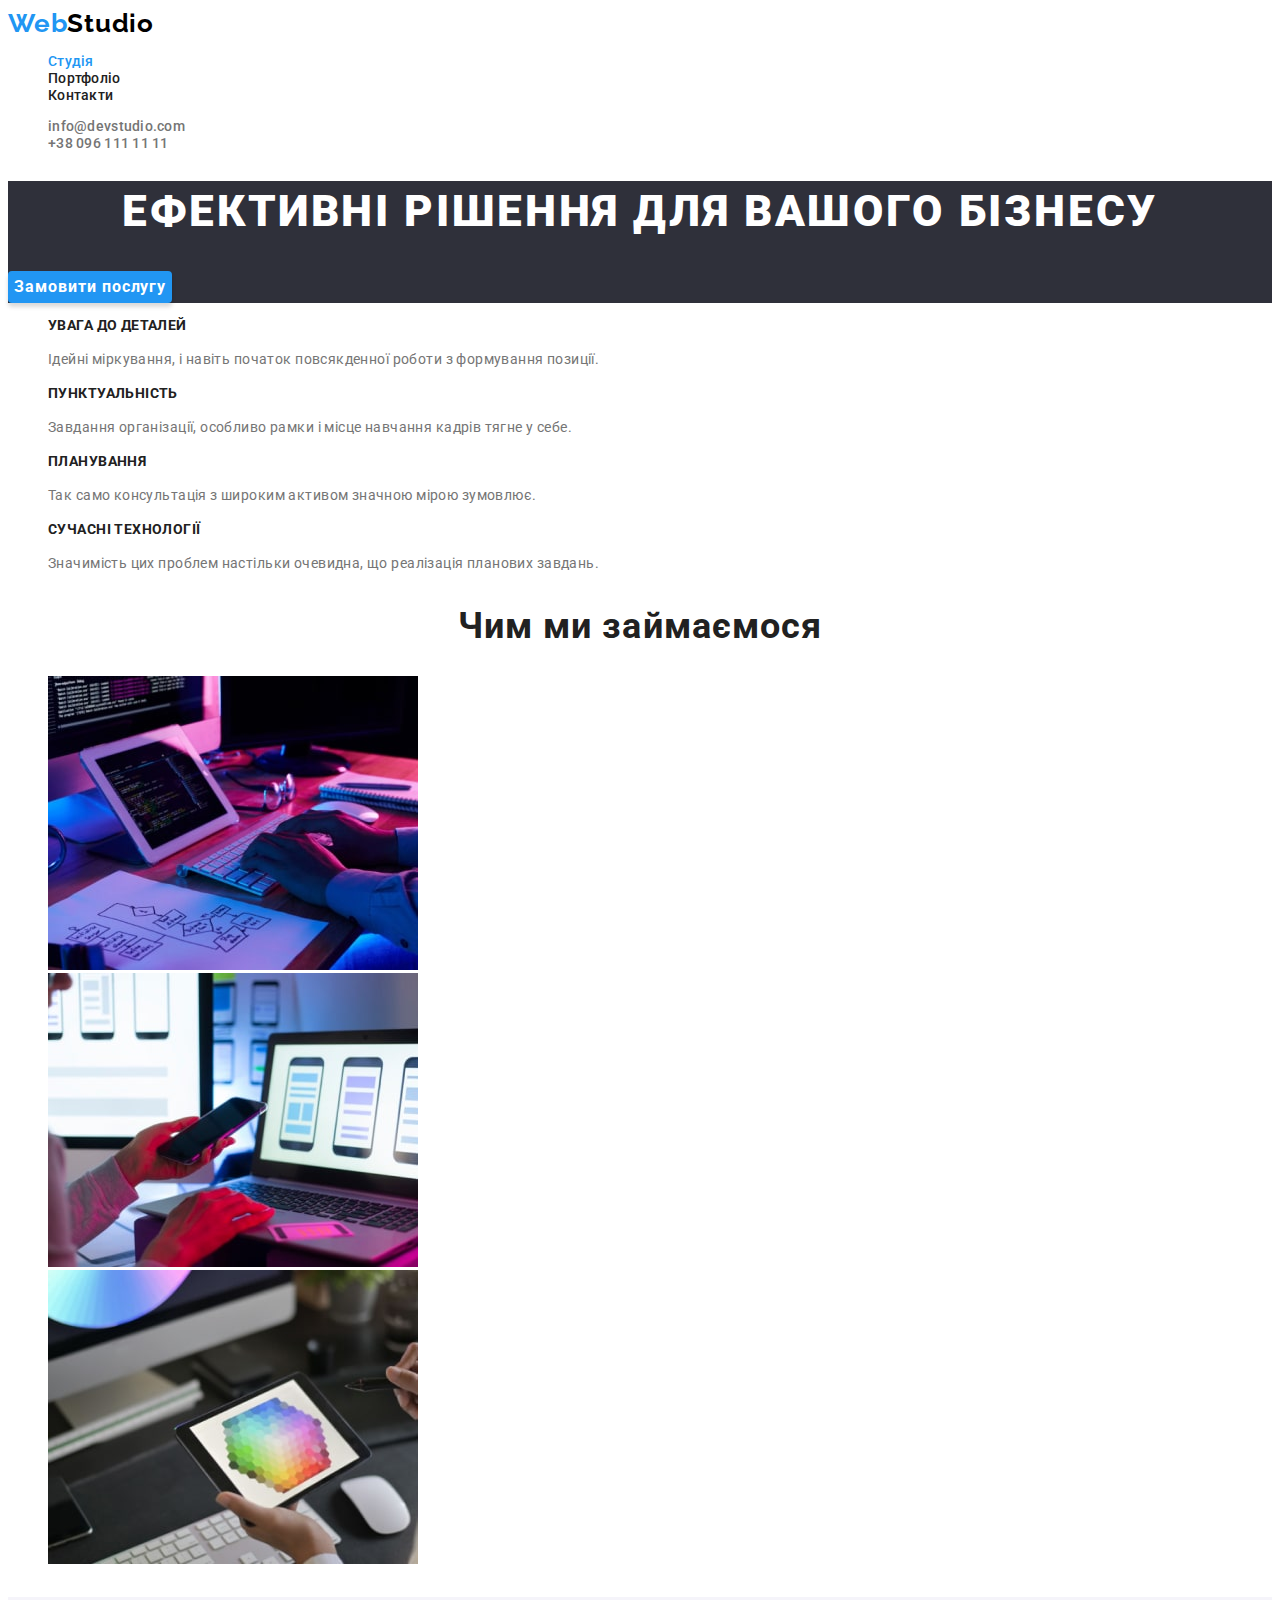
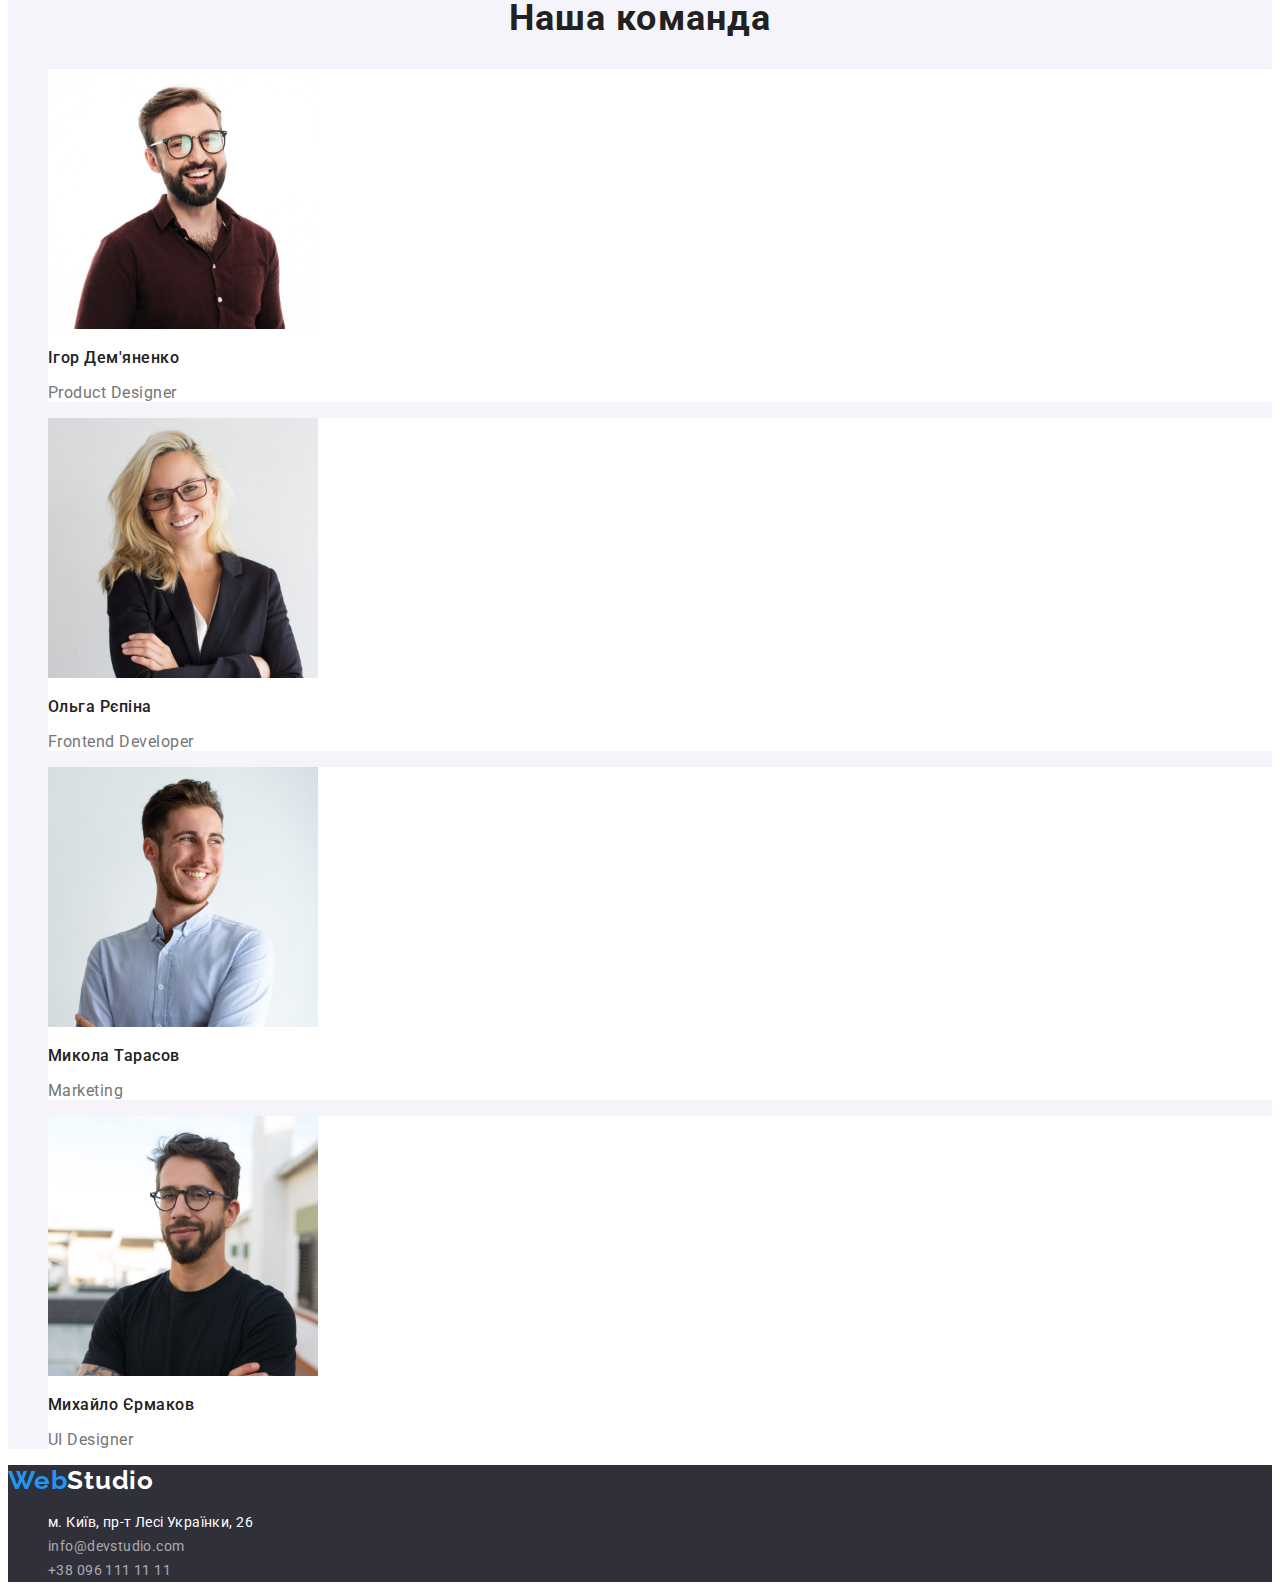
==== index.html @ 9d87f9bf "Initial commit" ====
<!DOCTYPE html>
<html lang="uk">
  <head>
    <meta charset="UTF-8" />
    <meta http-equiv="X-UA-Compatible" content="IE=edge" />
    <meta name="viewport" content="width=device-width, initial-scale=1.0" />
    <title>WebStudio2</title>

    <link
      href="https://fonts.googleapis.com/css2?family=Raleway:wght@700&family=Roboto:wght@400;500;700;900&display=swap"
      rel="stylesheet"
    />
    <link rel="stylesheet" href="./css/styles.css" />
  </head>
  <body>
    <!-- Верхня лінія -->
    <header class="page-header">
      <nav>
        <a class="logo link" href="./index.html">Web<span class="logo-header">Studio</span></a>
        <ul class="nav-list list site-nav">
          <li class="nav-item"><a class="nav-link link current" href="./index.html">Студія</a></li>
          <li class="nav-item"><a class="nav-link link" href="./portfolio.html">Портфоліо</a></li>
          <li class="nav-item"><a class="nav-link link" href="./index.html">Контакти</a></li>
        </ul>
      </nav>
      <ul class="list">
        <li><a class="link header-mail" href="mailto:info@devstudio.com">info@devstudio.com</a></li>
        <li><a class="link header-tel" href="tel:+380961111111">+38 096 111 11 11</a></li>
      </ul>
    </header>
    <!-- Шапка -->
    <main>
      <section class="main-bg">
        <h1 class="main-title">Ефективні рішення для вашого бізнесу</h1>
        <button type="button" class="main-btn">Замовити послугу</button>
      </section>
      <!-- Особливості -->
      <section class="features section-bgr">
        <h2 hidden>Особливості</h2>
        <ul class="features-list list">
          <li class="features-item">
            <h3 class="fetures-title">УВАГА ДО ДЕТАЛЕЙ</h3>
            <p class="features-text">
              Ідейні міркування, і навіть початок повсякденної роботи з формування позиції.
            </p>
          </li>
          <li class="features-item">
            <h3 class="fetures-title">ПУНКТУАЛЬНІСТЬ</h3>
            <p class="features-text">
              Завдання організації, особливо рамки і місце навчання кадрів тягне у себе.
            </p>
          </li>
          <li class="features-item">
            <h3 class="fetures-title">ПЛАНУВАННЯ</h3>
            <p class="features-text">
              Так само консультація з широким активом значною мірою зумовлює.
            </p>
          </li>
          <li class="features-item">
            <h3 class="fetures-title">СУЧАСНІ ТЕХНОЛОГІЇ</h3>
            <p class="features-text">
              Значимість цих проблем настільки очевидна, що реалізація планових завдань.
            </p>
          </li>
        </ul>
      </section>
      <!-- секція 3 картинки -->
      <section class="section-bgr">
        <h2 class="section-title">Чим ми займаємося</h2>
        <ul class="list">
          <li>
            <img
              src="./images/what-we-do/img-0-min.jpg"
              alt="планшет з клавіатурою"
              width="370"
              height="294"
            />
          </li>
          <li>
            <img src="./images/what-we-do/img-1-min.jpg" alt="ноутбук" width="370" height="294" />
          </li>
          <li>
            <img src="./images/what-we-do/img-2-min.jpg" alt="планшет" width="370" height="294" />
          </li>
        </ul>
      </section>
      <!-- Команда -->
      <section class="team-bgr">
        <h2 class="section-title">Наша команда</h2>
        <ul class="list">
          <li class="card">
            <img src="./images/team/igor.jpg" alt="Ігор Дем'яненко" width="270" height="260" />
            <h3 class="team-title">Ігор Дем'яненко</h3>
            <p class="team-text" lang="en">Product Designer</p>
          </li>
          <li class="card">
            <img src="./images/team/olga.jpg" alt="Ольга Рєпіна" width="270" height="260" />
            <h3 class="team-title">Ольга Рєпіна</h3>
            <p class="team-text" lang="en">Frontend Developer</p>
          </li>
          <li class="card">
            <img src="./images/team/mykola.jpg" alt="Микола Тарасов" width="270" height="260" />
            <h3 class="team-title">Микола Тарасов</h3>
            <p class="team-text" lang="en">Marketing</p>
          </li>
          <li class="card">
            <img src="./images/team/myhaylo.jpg" alt="Михайло Єрмаков" width="270" height="260" />
            <h3 class="team-title">Михайло Єрмаков</h3>
            <p class="team-text" lang="en">UI Designer</p>
          </li>
        </ul>
      </section>
    </main>
    <!-- Підвал -->
    <footer class="footer-bgr">
      <a class="logo link" href="./index.html">Web<span class="logo-footer">Studio</span></a>
      <address>
        <ul class="list">
          <li>
            <a
              class="link footer-ad"
              href="https://goo.gl/maps/rZQNsx2Azzac7aHD6"
              rel="noopener noreferrer nofollow"
              target="_blank"
              >м. Київ, пр-т Лесі Українки, 26</a
            >
          </li>
          <li>
            <a class="link footer-contact" href="mailto:info@devstudio.com">info@devstudio.com</a>
          </li>
          <li>
            <a class="link footer-contact" href="tel:+380961111111">+38 096 111 11 11</a>
          </li>
        </ul>
      </address>
    </footer>
  </body>
</html>
---- css/styles.css ----
.list {
  list-style: none;
}
.link {
  text-decoration: none;
}
:root {
  --main-title-color: #ffffff;
  --acsent-colour: #2196f3;
  --text-color: #212121;
  --description-text-color: #757575;
}
body {
  font-family: 'Roboto', sans-serif;
  background-color: var(--main-title-color);
  color: var(--text-color);
  font-size: 14px;
}
/*-------------------------------------------------------Header----------*/
.visually-hidden {
  position: absolute;
  white-space: nowrap;
  width: 1px;
  height: 1px;
  overflow: hidden;
  border: 0;
  padding: 0;
  clip: rect(0 0 0 0);
  clip-path: inset(50%);
  margin: -1px;
}
.logo {
  font-family: 'Raleway', sans-serif;
  font-style: normal;
  font-weight: 700;
  font-size: 26px;
  line-height: 31px;
  letter-spacing: 0.03em;
  color: var(--acsent-colour);
}
.logo-header {
  color: #000000;
}

.site-nav .link.current {
  color: var(--acsent-colour);
}
.nav-link {
  font-weight: 500;
  line-height: 1.14;
  letter-spacing: 0.02em;
  color: var(--text-color);
}
.nav-link:hover,
.nav-link:focus {
  color: var(--acsent-colour);
}
.header-tel {
  font-weight: 500;
  line-height: 1.14;
  letter-spacing: 0.02em;
  color: var(--description-text-color);
}
.header-mail {
  font-weight: 500;
  line-height: 1.14;
  letter-spacing: 0.02em;
  color: var(--description-text-color);
}
.header-tel:hover,
.header-tel:focus {
  color: var(--acsent-colour);
}
.header-mail:hover,
.header-mail:focus {
  color: var(--acsent-colour);
}
/*-----------------------------------------------------Шапка--------------*/
.main-bg {
  background: #2f303a;
}
.main-title {
  font-weight: 900;
  font-size: 44px;
  line-height: calc(60 / 44);
  text-align: center;
  letter-spacing: 0.06em;
  text-transform: uppercase;
  color: var(--main-title-color);
}

.main-btn {
  font-family: inherit;
  font-weight: 700;
  font-size: 16px;
  line-height: calc(30 / 16);
  display: flex;
  align-items: center;
  text-align: center;
  letter-spacing: 0.06em;
  color: var(--main-title-color);
  cursor: pointer;
  background-color: var(--acsent-colour);
  box-shadow: 0px 4px 4px rgba(0, 0, 0, 0.15);
  border-radius: 4px;
  border: var(--acsent-colour);
}
.main-btn:hover,
.main-btn:focus {
  color: #188ce8;
}
/*-------------------------------------------Особливості-----------------*/

/*.features{
            position: absolute;
                width: 1170px;
                height: 98px;
                left: 215px;
                top: 774px;
        }
        .features-list{

        }
        .features-item{

        }*/
.fetures-title {
  font-size: 14px;
  line-height: calc(16 / 14);
  letter-spacing: 0.03em;
  text-transform: uppercase;
}
.features-text {
  line-height: calc(24 / 14);
  letter-spacing: 0.03em;
  color: var(--description-text-color);
}
/* .section-bgr{
            background-color: #F5F5F5;
        }*/
/*-------------------------------------------Чим ми займаємось-----------------*/
.section-title {
  font-size: 36px;
  line-height: calc(42 / 36);
  text-align: center;
  letter-spacing: 0.03em;
}
/*-------------------------------Team-----------------------------*/
.team-bgr {
  /* position: absolute;
width: 1600px;
height: 648px;
left: 0px;
top: 1446px;*/

  background-color: #f5f4fa;
}
.team-title {
  font-style: normal;
  font-weight: 500;
  font-size: 16px;
  line-height: calc(19 / 16);
  letter-spacing: 0.03em;
  color: var(--text-color);
}
.team-text {
  font-weight: 400;
  font-style: normal;
  font-size: 16px;
  line-height: calc(19 / 16);
  letter-spacing: 0.03em;
  color: var(--description-text-color);
}
.card {
  background: var(--main-title-color);
}
/*-------------------------------Footer-----------------------------*/
.footer-bgr {
  background-color: #2f303a;
}

.logo-footer {
  color: var(--main-title-color);
}
.footer-ad {
  font-style: normal;
  line-height: calc(24 / 14);
  letter-spacing: 0.03em;
  color: var(--main-title-color);
}
.footer-contact {
  font-style: normal;
  line-height: calc(24 / 14);
  letter-spacing: 0.03em;
  color: rgba(255, 255, 255, 0.6);
}
/*.footer-ad:hover,
.footer-ad:active {
  color: var(--acsent-colour);
}*/
.footer-contact:hover,
.footer-contact:focus {
  color: var(--acsent-colour);
}
/*-----------------------------------Portfolio-----------------------*/
/*Button-list*/

.btn-text {
  font-family: inherit;
  font-style: normal;
  font-weight: 500;
  font-size: 16px;
  line-height: calc(26 / 16);
  text-align: center;
  letter-spacing: 0.03em;
  color: var(--text-color);
  cursor: pointer;
  background-color: #f5f4fa;
  border-radius: 4px;
  border-style: none;
}

.btn-text:hover,
.btn-text:focus {
  background-color: var(--acsent-colour);
  color: var(--main-title-color);
}

/*--------Images---------------------*/
.box {
  box-sizing: border-box;

  width: 370px;
  height: 404px;
  left: 615px;
  top: 696px;

  background: var(--main-title-color);
  border: 1px solid #eeeeee;
}
.portfolio-title {
  font-size: 18px;
  line-height: calc(36 / 18);
  letter-spacing: 0.06em;
}
.portfolio-descr {
  font-size: 16px;
  line-height: calc(30 / 16);
  letter-spacing: 0.03em;
  color: var(--description-text-color);
}
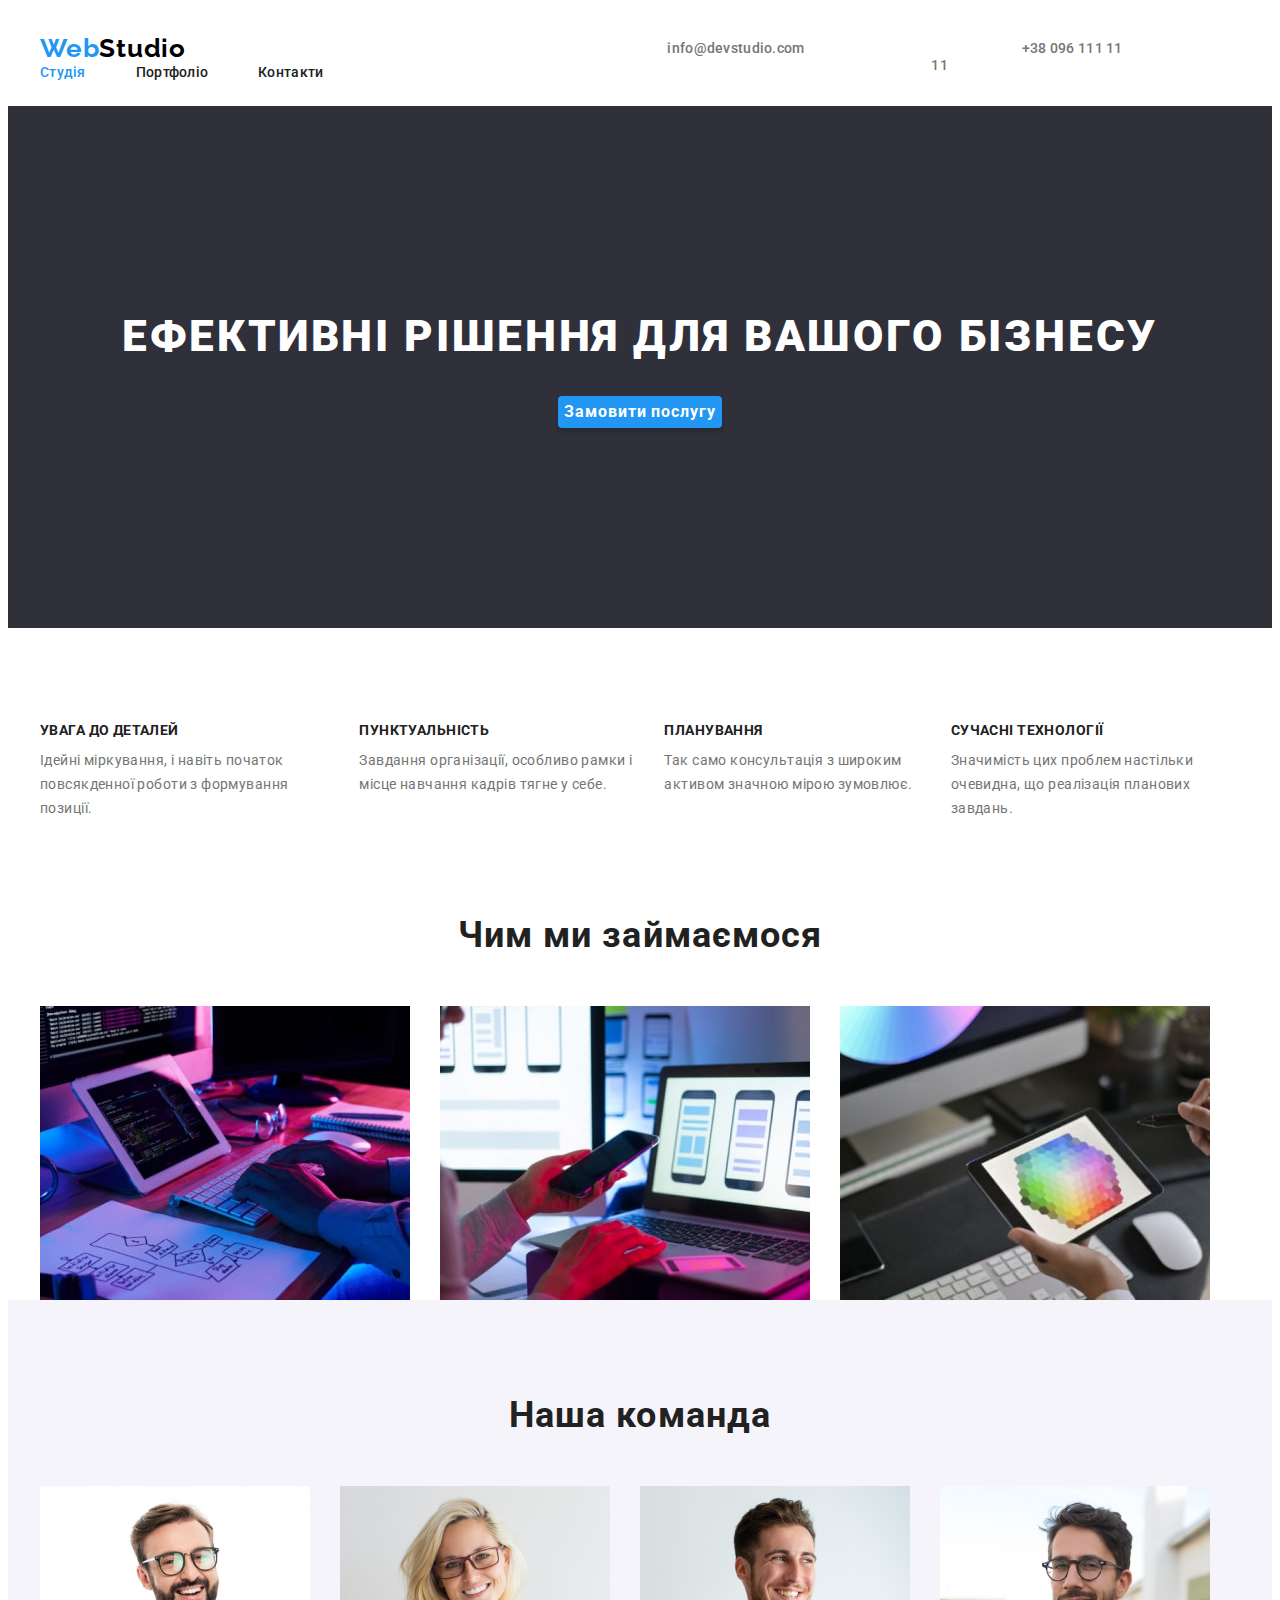
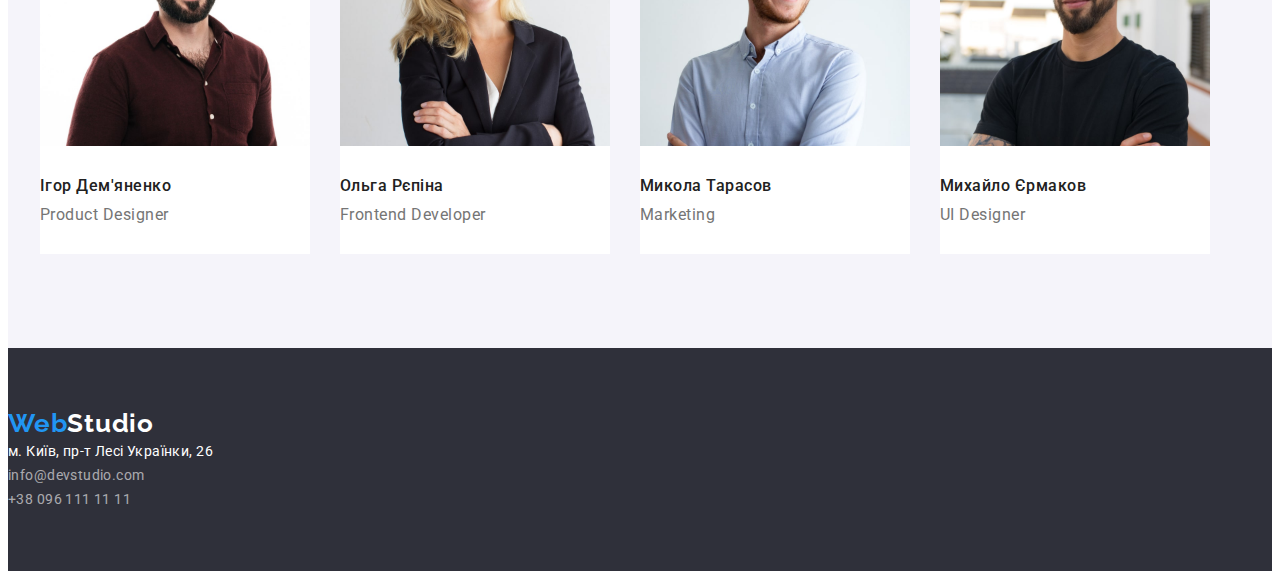
==== commit 9455da18: "...." ====
--- a/index.html
+++ b/index.html
@@ -5,7 +5,15 @@
     <meta http-equiv="X-UA-Compatible" content="IE=edge" />
     <meta name="viewport" content="width=device-width, initial-scale=1.0" />
     <title>WebStudio2</title>
-
+    <!--Normalise-->
+    <link
+      rel="stylesheet"
+      href="https://cdnjs.cloudflare.com/ajax/libs/modern-normalize/1.1.0/modern-normalize.min.css"
+      integrity="sha512-wpPYUAdjBVSE4KJnH1VR1HeZfpl1ub8YT/NKx4PuQ5NmX2tKuGu6U/JRp5y+Y8XG2tV+wKQpNHVUX03MfMFn9Q=="
+      crossorigin="anonymous"
+      referrerpolicy="no-referrer"
+    />
+    <!--Custom Styles-->
     <link
       href="https://fonts.googleapis.com/css2?family=Raleway:wght@700&family=Roboto:wght@400;500;700;900&display=swap"
       rel="stylesheet"
@@ -15,100 +23,118 @@
   <body>
     <!-- Верхня лінія -->
     <header class="page-header">
-      <nav>
-        <a class="logo link" href="./index.html">Web<span class="logo-header">Studio</span></a>
-        <ul class="nav-list list site-nav">
-          <li class="nav-item"><a class="nav-link link current" href="./index.html">Студія</a></li>
-          <li class="nav-item"><a class="nav-link link" href="./portfolio.html">Портфоліо</a></li>
-          <li class="nav-item"><a class="nav-link link" href="./index.html">Контакти</a></li>
+      <div class="header-container container header-border">
+        <nav class="header-nav">
+          <a class="logo link" href="./index.html">Web<span class="logo-header">Studio</span></a>
+          <ul class="header-nav-list list site-nav">
+            <li class="header-nav-item">
+              <a class="header-nav-link link current" href="./index.html">Студія</a>
+            </li>
+            <li class="header-nav-item">
+              <a class="header-nav-link link" href="./portfolio.html">Портфоліо</a>
+            </li>
+            <li class="header-nav-item">
+              <a class="header-nav-link link" href="./index.html">Контакти</a>
+            </li>
+          </ul>
+        </nav>
+        <ul class="header-contact list">
+          <li>
+            <a class="link header-mail" href="mailto:info@devstudio.com">info@devstudio.com</a>
+          </li>
+          <li><a class="link header-tel" href="tel:+380961111111">+38 096 111 11 11</a></li>
         </ul>
-      </nav>
-      <ul class="list">
-        <li><a class="link header-mail" href="mailto:info@devstudio.com">info@devstudio.com</a></li>
-        <li><a class="link header-tel" href="tel:+380961111111">+38 096 111 11 11</a></li>
-      </ul>
+      </div>
     </header>
     <!-- Шапка -->
     <main>
       <section class="main-bg">
-        <h1 class="main-title">Ефективні рішення для вашого бізнесу</h1>
-        <button type="button" class="main-btn">Замовити послугу</button>
+        <div class="container">
+          <h1 class="main-title">Ефективні рішення для вашого бізнесу</h1>
+          <button type="button" class="main-btn">Замовити послугу</button>
+        </div>
       </section>
       <!-- Особливості -->
-      <section class="features section-bgr">
-        <h2 hidden>Особливості</h2>
-        <ul class="features-list list">
-          <li class="features-item">
-            <h3 class="fetures-title">УВАГА ДО ДЕТАЛЕЙ</h3>
-            <p class="features-text">
-              Ідейні міркування, і навіть початок повсякденної роботи з формування позиції.
-            </p>
-          </li>
-          <li class="features-item">
-            <h3 class="fetures-title">ПУНКТУАЛЬНІСТЬ</h3>
-            <p class="features-text">
-              Завдання організації, особливо рамки і місце навчання кадрів тягне у себе.
-            </p>
-          </li>
-          <li class="features-item">
-            <h3 class="fetures-title">ПЛАНУВАННЯ</h3>
-            <p class="features-text">
-              Так само консультація з широким активом значною мірою зумовлює.
-            </p>
-          </li>
-          <li class="features-item">
-            <h3 class="fetures-title">СУЧАСНІ ТЕХНОЛОГІЇ</h3>
-            <p class="features-text">
-              Значимість цих проблем настільки очевидна, що реалізація планових завдань.
-            </p>
-          </li>
-        </ul>
+      <section class="features section">
+        <div class="container">
+          <h2 hidden>Особливості</h2>
+          <ul class="features-list list">
+            <li class="features-item">
+              <h3 class="fetures-title">УВАГА ДО ДЕТАЛЕЙ</h3>
+              <p class="features-text">
+                Ідейні міркування, і навіть початок повсякденної роботи з формування позиції.
+              </p>
+            </li>
+            <li class="features-item">
+              <h3 class="fetures-title">ПУНКТУАЛЬНІСТЬ</h3>
+              <p class="features-text">
+                Завдання організації, особливо рамки і місце навчання кадрів тягне у себе.
+              </p>
+            </li>
+            <li class="features-item">
+              <h3 class="fetures-title">ПЛАНУВАННЯ</h3>
+              <p class="features-text">
+                Так само консультація з широким активом значною мірою зумовлює.
+              </p>
+            </li>
+            <li class="features-item">
+              <h3 class="fetures-title">СУЧАСНІ ТЕХНОЛОГІЇ</h3>
+              <p class="features-text">
+                Значимість цих проблем настільки очевидна, що реалізація планових завдань.
+              </p>
+            </li>
+          </ul>
+        </div>
       </section>
       <!-- секція 3 картинки -->
       <section class="section-bgr">
-        <h2 class="section-title">Чим ми займаємося</h2>
-        <ul class="list">
-          <li>
-            <img
-              src="./images/what-we-do/img-0-min.jpg"
-              alt="планшет з клавіатурою"
-              width="370"
-              height="294"
-            />
-          </li>
-          <li>
-            <img src="./images/what-we-do/img-1-min.jpg" alt="ноутбук" width="370" height="294" />
-          </li>
-          <li>
-            <img src="./images/what-we-do/img-2-min.jpg" alt="планшет" width="370" height="294" />
-          </li>
-        </ul>
+        <div class="container">
+          <h2 class="section-title">Чим ми займаємося</h2>
+          <ul class="work-img list">
+            <li>
+              <img
+                src="./images/what-we-do/img-0-min.jpg"
+                alt="планшет з клавіатурою"
+                width="370"
+                height="294"
+              />
+            </li>
+            <li>
+              <img src="./images/what-we-do/img-1-min.jpg" alt="ноутбук" width="370" height="294" />
+            </li>
+            <li>
+              <img src="./images/what-we-do/img-2-min.jpg" alt="планшет" width="370" height="294" />
+            </li>
+          </ul>
+        </div>
       </section>
       <!-- Команда -->
-      <section class="team-bgr">
-        <h2 class="section-title">Наша команда</h2>
-        <ul class="list">
-          <li class="card">
-            <img src="./images/team/igor.jpg" alt="Ігор Дем'яненко" width="270" height="260" />
-            <h3 class="team-title">Ігор Дем'яненко</h3>
-            <p class="team-text" lang="en">Product Designer</p>
-          </li>
-          <li class="card">
-            <img src="./images/team/olga.jpg" alt="Ольга Рєпіна" width="270" height="260" />
-            <h3 class="team-title">Ольга Рєпіна</h3>
-            <p class="team-text" lang="en">Frontend Developer</p>
-          </li>
-          <li class="card">
-            <img src="./images/team/mykola.jpg" alt="Микола Тарасов" width="270" height="260" />
-            <h3 class="team-title">Микола Тарасов</h3>
-            <p class="team-text" lang="en">Marketing</p>
-          </li>
-          <li class="card">
-            <img src="./images/team/myhaylo.jpg" alt="Михайло Єрмаков" width="270" height="260" />
-            <h3 class="team-title">Михайло Єрмаков</h3>
-            <p class="team-text" lang="en">UI Designer</p>
-          </li>
-        </ul>
+      <section class="team-section section">
+        <div class="container">
+          <h2 class="section-title">Наша команда</h2>
+          <ul class="team-card list">
+            <li class="card">
+              <img src="./images/team/igor.jpg" alt="Ігор Дем'яненко" width="270" height="260" />
+              <h3 class="team-title">Ігор Дем'яненко</h3>
+              <p class="team-text" lang="en">Product Designer</p>
+            </li>
+            <li class="card">
+              <img src="./images/team/olga.jpg" alt="Ольга Рєпіна" width="270" height="260" />
+              <h3 class="team-title">Ольга Рєпіна</h3>
+              <p class="team-text" lang="en">Frontend Developer</p>
+            </li>
+            <li class="card">
+              <img src="./images/team/mykola.jpg" alt="Микола Тарасов" width="270" height="260" />
+              <h3 class="team-title">Микола Тарасов</h3>
+              <p class="team-text" lang="en">Marketing</p>
+            </li>
+            <li class="card">
+              <img src="./images/team/myhaylo.jpg" alt="Михайло Єрмаков" width="270" height="260" />
+              <h3 class="team-title">Михайло Єрмаков</h3>
+              <p class="team-text" lang="en">UI Designer</p>
+            </li>
+          </ul>
+        </div>
       </section>
     </main>
     <!-- Підвал -->
--- a/css/styles.css
+++ b/css/styles.css
@@ -1,22 +1,67 @@
-.list {
-  list-style: none;
-}
-.link {
-  text-decoration: none;
-}
 :root {
   --main-title-color: #ffffff;
   --acsent-colour: #2196f3;
   --text-color: #212121;
   --description-text-color: #757575;
 }
+
 body {
   font-family: 'Roboto', sans-serif;
   background-color: var(--main-title-color);
   color: var(--text-color);
   font-size: 14px;
 }
-/*-------------------------------------------------------Header----------*/
+
+/*-------Reset---------*/
+/* Стили для обнуления верхних отступов у элементов  */
+h1,
+h2,
+h3,
+h4,
+h5,
+h6,
+p {
+  margin: 0;
+}
+
+/* Класс для обнуления базовых свойств у списков (ul)  */
+.list {
+  list-style: none;
+  padding-left: 0;
+  margin: 0;
+}
+
+/* Класс для обнуления базовых свойств у ссылок  */
+.link {
+  text-decoration: none;
+  color: inherit;
+}
+
+/* Свойства для корректного отображения картинок  */
+img {
+  display: block;
+  max-width: 100%;
+  height: auto;
+}
+
+/* Свойства для обнуления курсива у address  */
+
+address {
+  font-style: normal;
+}
+
+/* components */
+.container {
+  width: 1200px;
+  padding: 0 15px;
+  margin: 0 auto;
+}
+
+.section {
+  padding-top: 94px;
+  padding-bottom: 94px;
+}
+
 .visually-hidden {
   position: absolute;
   white-space: nowrap;
@@ -29,6 +74,17 @@
   clip-path: inset(50%);
   margin: -1px;
 }
+/*-------------------------------------------------------Header----------*/
+
+.header .container {
+  padding-left: 215px;
+  padding-right: 215px;
+}
+.header-container {
+  display: flex;
+  align-items: center;
+}
+
 .logo {
   font-family: 'Raleway', sans-serif;
   font-style: normal;
@@ -37,35 +93,62 @@
   line-height: 31px;
   letter-spacing: 0.03em;
   color: var(--acsent-colour);
+  margin-right: 93px;
 }
 .logo-header {
   color: #000000;
 }
 
+.header-nav-list {
+  display: flex;
+  align-items: center;
+  gap: 50px;
+}
+
 .site-nav .link.current {
   color: var(--acsent-colour);
 }
-.nav-link {
+
+.header-nav-item {
+  gap: 50px;
+}
+
+.header-nav-link {
   font-weight: 500;
   line-height: 1.14;
   letter-spacing: 0.02em;
   color: var(--text-color);
-}
-.nav-link:hover,
-.nav-link:focus {
-  color: var(--acsent-colour);
-}
+  padding-top: 32px;
+  padding-bottom: 32px;
+}
+.header-nav-link:hover,
+.header-nav-link:focus {
+  color: var(--acsent-colour);
+}
+
+.header-contact {
+  text-align: center;
+  margin-right: auto;
+  gap: 50px;
+  padding-top: 32px;
+  padding-bottom: 32px;
+  display: flex;
+}
+
 .header-tel {
   font-weight: 500;
   line-height: 1.14;
   letter-spacing: 0.02em;
   color: var(--description-text-color);
+  padding-right: 215px;
+  margin-left: 50px;
 }
 .header-mail {
   font-weight: 500;
   line-height: 1.14;
   letter-spacing: 0.02em;
   color: var(--description-text-color);
+  margin-left: 344px;
 }
 .header-tel:hover,
 .header-tel:focus {
@@ -75,18 +158,32 @@
 .header-mail:focus {
   color: var(--acsent-colour);
 }
+
+.header-nav .header-contact {
+  display: flex;
+  align-items: center;
+}
+
+.header-boeder {
+  border-bottom-width: 1px;
+  border-bottom-style: solid;
+  border-bottom-color: #ececec;
+}
 /*-----------------------------------------------------Шапка--------------*/
 .main-bg {
-  background: #2f303a;
+  background-color: #2f303a;
+  text-align: center;
+  padding-top: 200px;
+  padding-bottom: 200px;
 }
 .main-title {
   font-weight: 900;
   font-size: 44px;
   line-height: calc(60 / 44);
-  text-align: center;
   letter-spacing: 0.06em;
   text-transform: uppercase;
   color: var(--main-title-color);
+  margin-bottom: 30px;
 }
 
 .main-btn {
@@ -94,7 +191,7 @@
   font-weight: 700;
   font-size: 16px;
   line-height: calc(30 / 16);
-  display: flex;
+  display: inline-block;
   align-items: center;
   text-align: center;
   letter-spacing: 0.06em;
@@ -111,34 +208,38 @@
 }
 /*-------------------------------------------Особливості-----------------*/
 
-/*.features{
-            position: absolute;
-                width: 1170px;
-                height: 98px;
-                left: 215px;
-                top: 774px;
-        }
-        .features-list{
-
-        }
-        .features-item{
-
-        }*/
+.features {
+}
+
+.features-list {
+  display: flex;
+  gap: 30px;
+}
+
+.features-item {
+}
+
 .fetures-title {
   font-size: 14px;
   line-height: calc(16 / 14);
   letter-spacing: 0.03em;
   text-transform: uppercase;
-}
+  margin-bottom: 10px;
+  color: var(--text-color);
+}
+
 .features-text {
   line-height: calc(24 / 14);
   letter-spacing: 0.03em;
   color: var(--description-text-color);
 }
-/* .section-bgr{
-            background-color: #F5F5F5;
-        }*/
+
 /*-------------------------------------------Чим ми займаємось-----------------*/
+.work-img {
+  display: flex;
+  gap: 30px;
+}
+
 .section-title {
   font-size: 36px;
   line-height: calc(42 / 36);
@@ -146,15 +247,22 @@
   letter-spacing: 0.03em;
 }
 /*-------------------------------Team-----------------------------*/
-.team-bgr {
-  /* position: absolute;
-width: 1600px;
-height: 648px;
-left: 0px;
-top: 1446px;*/
-
+
+.team-section {
   background-color: #f5f4fa;
 }
+.section-title {
+  margin-bottom: 50px;
+}
+
+.team-card {
+  display: flex;
+  flex-wrap: wrap;
+  gap: 30px;
+  flex-basis: calc(100%-90px / 4);
+  align-items: center;
+}
+
 .team-title {
   font-style: normal;
   font-weight: 500;
@@ -162,7 +270,10 @@
   line-height: calc(19 / 16);
   letter-spacing: 0.03em;
   color: var(--text-color);
-}
+  margin-bottom: 10px;
+  margin-top: 30px;
+}
+
 .team-text {
   font-weight: 400;
   font-style: normal;
@@ -170,6 +281,7 @@
   line-height: calc(19 / 16);
   letter-spacing: 0.03em;
   color: var(--description-text-color);
+  margin-bottom: 30px;
 }
 .card {
   background: var(--main-title-color);
@@ -177,6 +289,8 @@
 /*-------------------------------Footer-----------------------------*/
 .footer-bgr {
   background-color: #2f303a;
+  padding-top: 60px;
+  padding-bottom: 60px;
 }
 
 .logo-footer {
@@ -187,12 +301,15 @@
   line-height: calc(24 / 14);
   letter-spacing: 0.03em;
   color: var(--main-title-color);
+  margin-top: 20px;
+  margin-bottom: 9px;
 }
 .footer-contact {
   font-style: normal;
   line-height: calc(24 / 14);
   letter-spacing: 0.03em;
   color: rgba(255, 255, 255, 0.6);
+  gap: 9px;
 }
 /*.footer-ad:hover,
 .footer-ad:active {
@@ -204,6 +321,13 @@
 }
 /*-----------------------------------Portfolio-----------------------*/
 /*Button-list*/
+
+.filter {
+  display: flex;
+  margin: 100px 0 50px 0;
+  justify-content: center;
+  gap: 8px;
+}
 
 .btn-text {
   font-family: inherit;
@@ -238,14 +362,37 @@
   background: var(--main-title-color);
   border: 1px solid #eeeeee;
 }
+
+.img-border {
+  border: 1px;
+  border-bottom-style: solid;
+  color: #eeeeee;
+}
+
 .portfolio-title {
+  font-weight: 700;
   font-size: 18px;
   line-height: calc(36 / 18);
   letter-spacing: 0.06em;
-}
+  color: var(--text-color);
+  padding-top: 20px;
+  margin-bottom: 4px;
+}
+
 .portfolio-descr {
   font-size: 16px;
   line-height: calc(30 / 16);
   letter-spacing: 0.03em;
   color: var(--description-text-color);
-}
+  padding-bottom: 20px;
+}
+
+.portfolio-card {
+  display: flex;
+  flex-wrap: wrap;
+  gap: 30px;
+  flex-basis: calc(100%-180px / 9);
+  align-items: center;
+  padding-bottom: 94px;
+  padding-top: 56px;
+}
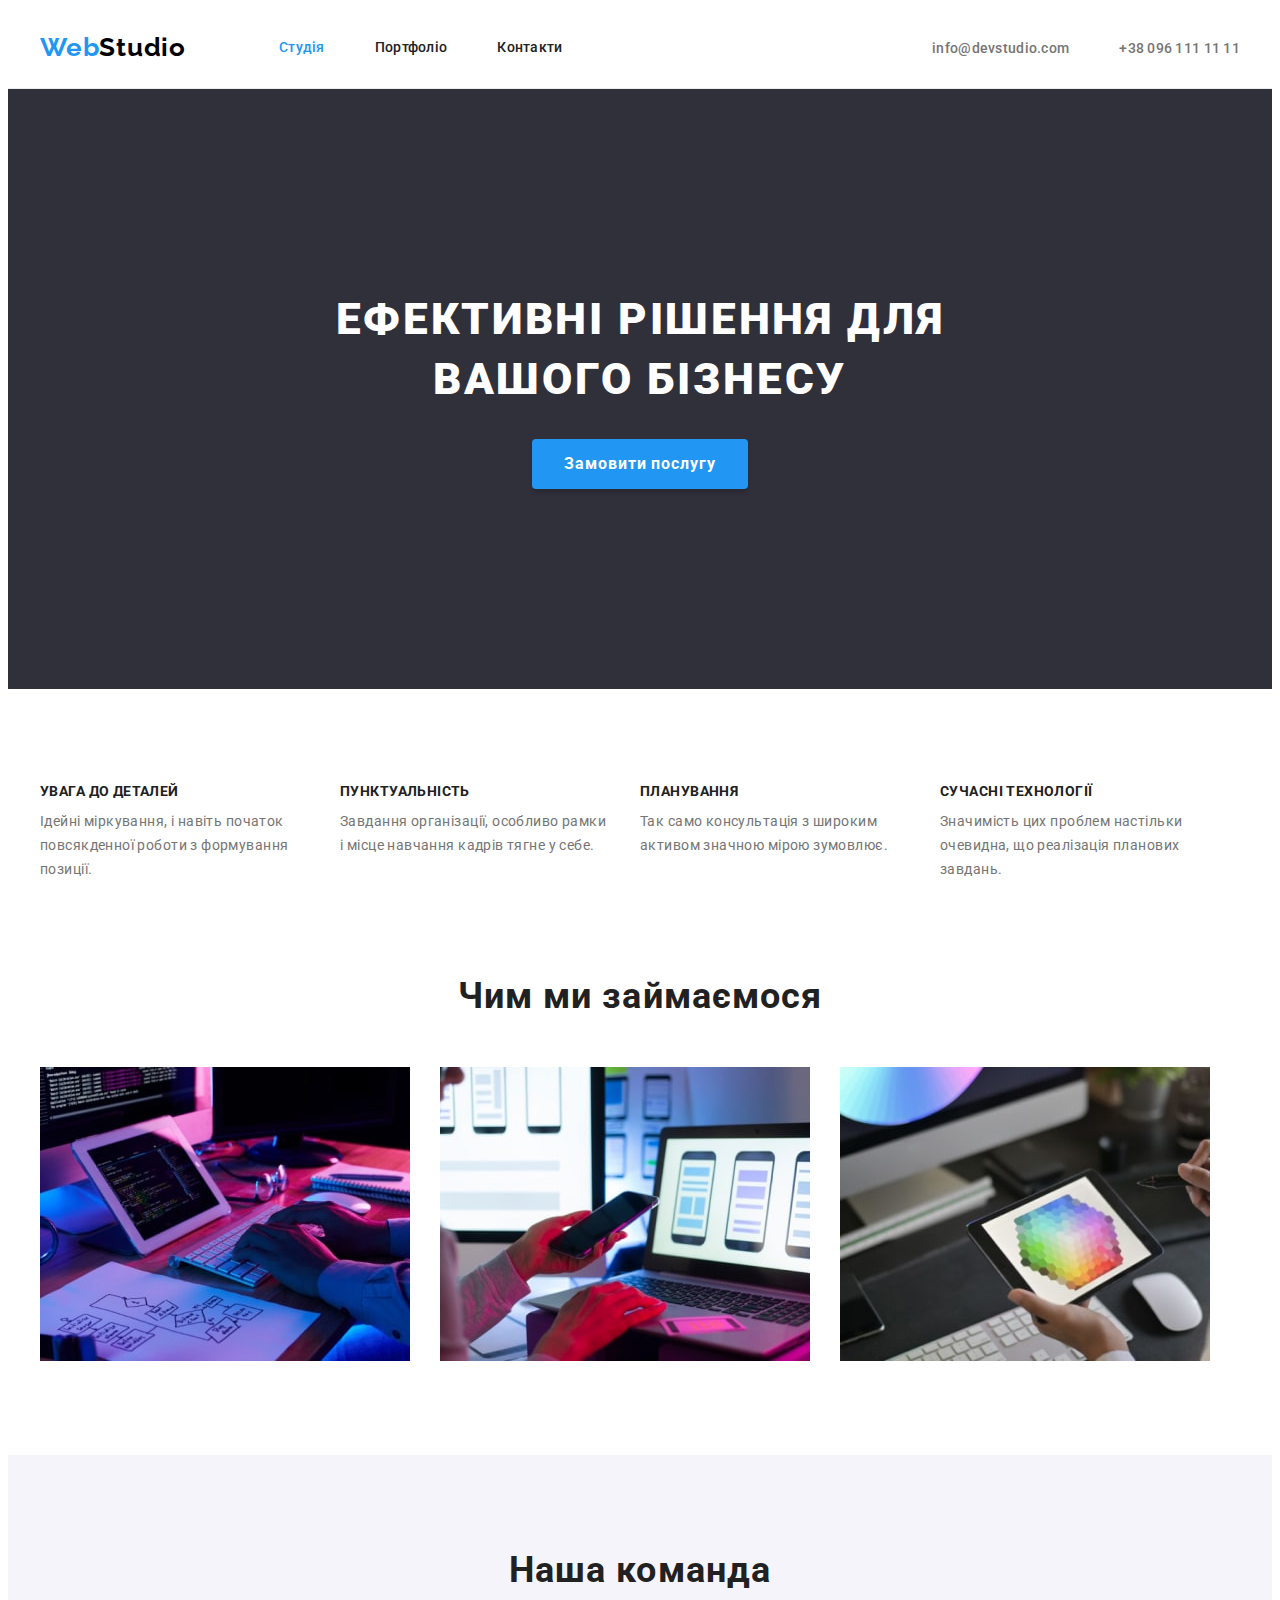
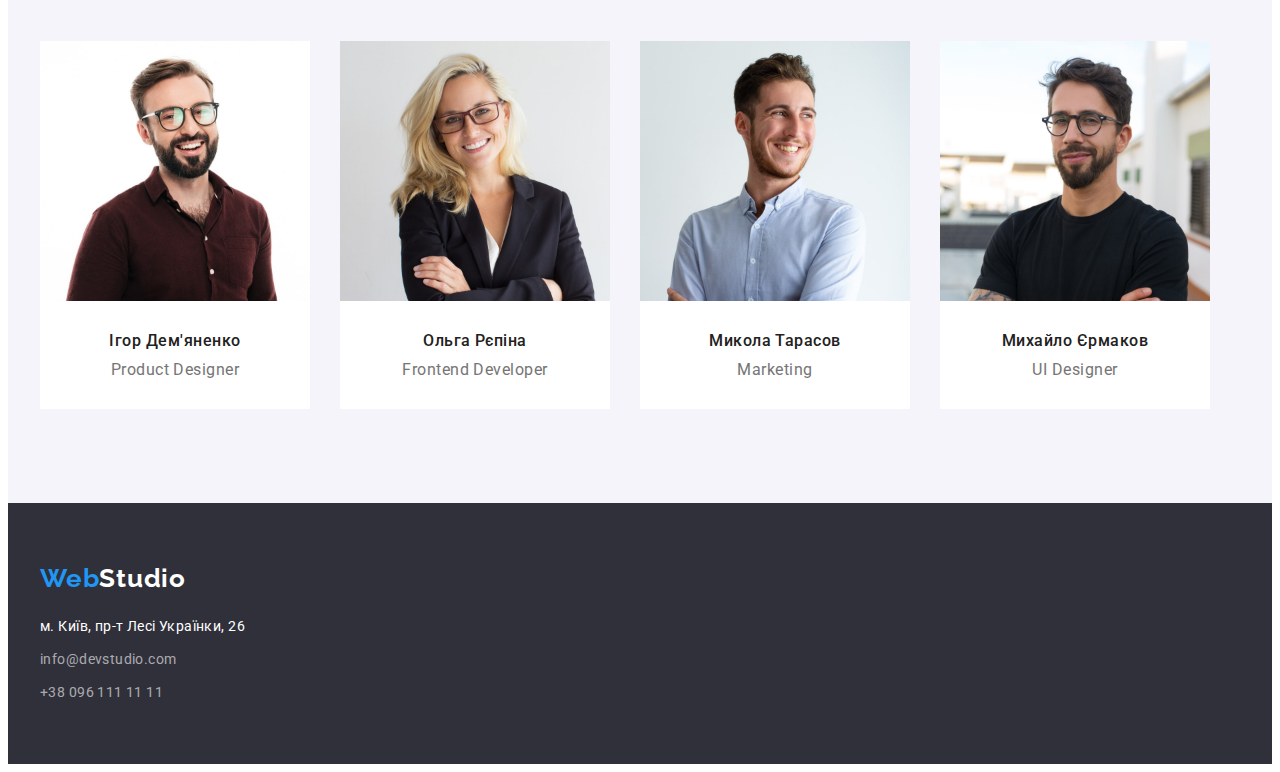
==== commit 8703656b: "fixed" ====
--- a/index.html
+++ b/index.html
@@ -22,8 +22,8 @@
   </head>
   <body>
     <!-- Верхня лінія -->
-    <header class="page-header">
-      <div class="header-container container header-border">
+    <header class="page-header header-border">
+      <div class="header-container container">
         <nav class="header-nav">
           <a class="logo link" href="./index.html">Web<span class="logo-header">Studio</span></a>
           <ul class="header-nav-list list site-nav">
@@ -48,7 +48,7 @@
     </header>
     <!-- Шапка -->
     <main>
-      <section class="main-bg">
+      <section class="main-bg section">
         <div class="container">
           <h1 class="main-title">Ефективні рішення для вашого бізнесу</h1>
           <button type="button" class="main-btn">Замовити послугу</button>
@@ -57,7 +57,7 @@
       <!-- Особливості -->
       <section class="features section">
         <div class="container">
-          <h2 hidden>Особливості</h2>
+          <h2 class="visually-hidden">Особливості</h2>
           <ul class="features-list list">
             <li class="features-item">
               <h3 class="fetures-title">УВАГА ДО ДЕТАЛЕЙ</h3>
@@ -87,7 +87,7 @@
         </div>
       </section>
       <!-- секція 3 картинки -->
-      <section class="section-bgr">
+      <section class="section-bgr section">
         <div class="container">
           <h2 class="section-title">Чим ми займаємося</h2>
           <ul class="work-img list">
@@ -115,23 +115,31 @@
           <ul class="team-card list">
             <li class="card">
               <img src="./images/team/igor.jpg" alt="Ігор Дем'яненко" width="270" height="260" />
-              <h3 class="team-title">Ігор Дем'яненко</h3>
-              <p class="team-text" lang="en">Product Designer</p>
+              <div class="team-descr">
+                <h3 class="team-title">Ігор Дем'яненко</h3>
+                <p class="team-text" lang="en">Product Designer</p>
+              </div>
             </li>
             <li class="card">
               <img src="./images/team/olga.jpg" alt="Ольга Рєпіна" width="270" height="260" />
-              <h3 class="team-title">Ольга Рєпіна</h3>
-              <p class="team-text" lang="en">Frontend Developer</p>
+              <div class="team-descr">
+                <h3 class="team-title">Ольга Рєпіна</h3>
+                <p class="team-text" lang="en">Frontend Developer</p>
+              </div>
             </li>
             <li class="card">
               <img src="./images/team/mykola.jpg" alt="Микола Тарасов" width="270" height="260" />
-              <h3 class="team-title">Микола Тарасов</h3>
-              <p class="team-text" lang="en">Marketing</p>
+              <div class="team-descr">
+                <h3 class="team-title">Микола Тарасов</h3>
+                <p class="team-text" lang="en">Marketing</p>
+              </div>
             </li>
             <li class="card">
               <img src="./images/team/myhaylo.jpg" alt="Михайло Єрмаков" width="270" height="260" />
-              <h3 class="team-title">Михайло Єрмаков</h3>
-              <p class="team-text" lang="en">UI Designer</p>
+              <div class="team-descr">
+                <h3 class="team-title">Михайло Єрмаков</h3>
+                <p class="team-text" lang="en">UI Designer</p>
+              </div>
             </li>
           </ul>
         </div>
@@ -139,26 +147,28 @@
     </main>
     <!-- Підвал -->
     <footer class="footer-bgr">
-      <a class="logo link" href="./index.html">Web<span class="logo-footer">Studio</span></a>
-      <address>
-        <ul class="list">
-          <li>
-            <a
-              class="link footer-ad"
-              href="https://goo.gl/maps/rZQNsx2Azzac7aHD6"
-              rel="noopener noreferrer nofollow"
-              target="_blank"
-              >м. Київ, пр-т Лесі Українки, 26</a
-            >
-          </li>
-          <li>
-            <a class="link footer-contact" href="mailto:info@devstudio.com">info@devstudio.com</a>
-          </li>
-          <li>
-            <a class="link footer-contact" href="tel:+380961111111">+38 096 111 11 11</a>
-          </li>
-        </ul>
-      </address>
+      <div class="container">
+        <a class="logo link" href="./index.html">Web<span class="logo-footer">Studio</span></a>
+        <address>
+          <ul class="list footer-info">
+            <li>
+              <a
+                class="link footer-ad"
+                href="https://goo.gl/maps/rZQNsx2Azzac7aHD6"
+                rel="noopener noreferrer nofollow"
+                target="_blank"
+                >м. Київ, пр-т Лесі Українки, 26</a
+              >
+            </li>
+            <li>
+              <a class="link footer-contact" href="mailto:info@devstudio.com">info@devstudio.com</a>
+            </li>
+            <li>
+              <a class="link footer-contact" href="tel:+380961111111">+38 096 111 11 11</a>
+            </li>
+          </ul>
+        </address>
+      </div>
     </footer>
   </body>
 </html>
--- a/css/styles.css
+++ b/css/styles.css
@@ -120,6 +120,7 @@
   color: var(--text-color);
   padding-top: 32px;
   padding-bottom: 32px;
+  display: block;
 }
 .header-nav-link:hover,
 .header-nav-link:focus {
@@ -127,11 +128,7 @@
 }
 
 .header-contact {
-  text-align: center;
-  margin-right: auto;
   gap: 50px;
-  padding-top: 32px;
-  padding-bottom: 32px;
   display: flex;
 }
 
@@ -140,31 +137,32 @@
   line-height: 1.14;
   letter-spacing: 0.02em;
   color: var(--description-text-color);
-  padding-right: 215px;
-  margin-left: 50px;
-}
+}
+
 .header-mail {
   font-weight: 500;
   line-height: 1.14;
   letter-spacing: 0.02em;
   color: var(--description-text-color);
-  margin-left: 344px;
-}
+}
+
 .header-tel:hover,
 .header-tel:focus {
   color: var(--acsent-colour);
 }
+
 .header-mail:hover,
 .header-mail:focus {
   color: var(--acsent-colour);
 }
 
-.header-nav .header-contact {
-  display: flex;
-  align-items: center;
-}
-
-.header-boeder {
+.header-nav {
+  display: flex;
+  align-items: center;
+  margin-right: auto;
+}
+
+.header-border {
   border-bottom-width: 1px;
   border-bottom-style: solid;
   border-bottom-color: #ececec;
@@ -177,6 +175,7 @@
   padding-bottom: 200px;
 }
 .main-title {
+  width: 696px;
   font-weight: 900;
   font-size: 44px;
   line-height: calc(60 / 44);
@@ -184,6 +183,8 @@
   text-transform: uppercase;
   color: var(--main-title-color);
   margin-bottom: 30px;
+  margin-left: auto;
+  margin-right: auto;
 }
 
 .main-btn {
@@ -201,6 +202,7 @@
   box-shadow: 0px 4px 4px rgba(0, 0, 0, 0.15);
   border-radius: 4px;
   border: var(--acsent-colour);
+  padding: 10px 32px;
 }
 .main-btn:hover,
 .main-btn:focus {
@@ -217,6 +219,7 @@
 }
 
 .features-item {
+  width: 270px;
 }
 
 .fetures-title {
@@ -235,6 +238,10 @@
 }
 
 /*-------------------------------------------Чим ми займаємось-----------------*/
+.section-bgr {
+  padding-top: 0;
+}
+
 .work-img {
   display: flex;
   gap: 30px;
@@ -271,7 +278,12 @@
   letter-spacing: 0.03em;
   color: var(--text-color);
   margin-bottom: 10px;
-  margin-top: 30px;
+}
+
+.team-descr {
+  padding-top: 30px;
+  padding-bottom: 30px;
+  text-align: center;
 }
 
 .team-text {
@@ -281,7 +293,6 @@
   line-height: calc(19 / 16);
   letter-spacing: 0.03em;
   color: var(--description-text-color);
-  margin-bottom: 30px;
 }
 .card {
   background: var(--main-title-color);
@@ -293,23 +304,45 @@
   padding-bottom: 60px;
 }
 
+.footer-bgr .logo {
+  margin-right: 0;
+  display: block;
+  margin-bottom: 20px;
+}
+
+/*.footer-logo {
+  font-family: 'Raleway', sans-serif;
+  font-style: normal;
+  font-weight: 700;
+  font-size: 26px;
+  line-height: 31px;
+  letter-spacing: 0.03em;
+  color: var(--acsent-colour);
+  margin-right: 93px;
+}*/
+
 .logo-footer {
   color: var(--main-title-color);
 }
+
+.footer-info {
+  display: flex;
+  flex-direction: column;
+  gap: 9px;
+}
+
 .footer-ad {
   font-style: normal;
   line-height: calc(24 / 14);
   letter-spacing: 0.03em;
   color: var(--main-title-color);
-  margin-top: 20px;
-  margin-bottom: 9px;
-}
+}
+
 .footer-contact {
   font-style: normal;
   line-height: calc(24 / 14);
   letter-spacing: 0.03em;
   color: rgba(255, 255, 255, 0.6);
-  gap: 9px;
 }
 /*.footer-ad:hover,
 .footer-ad:active {
